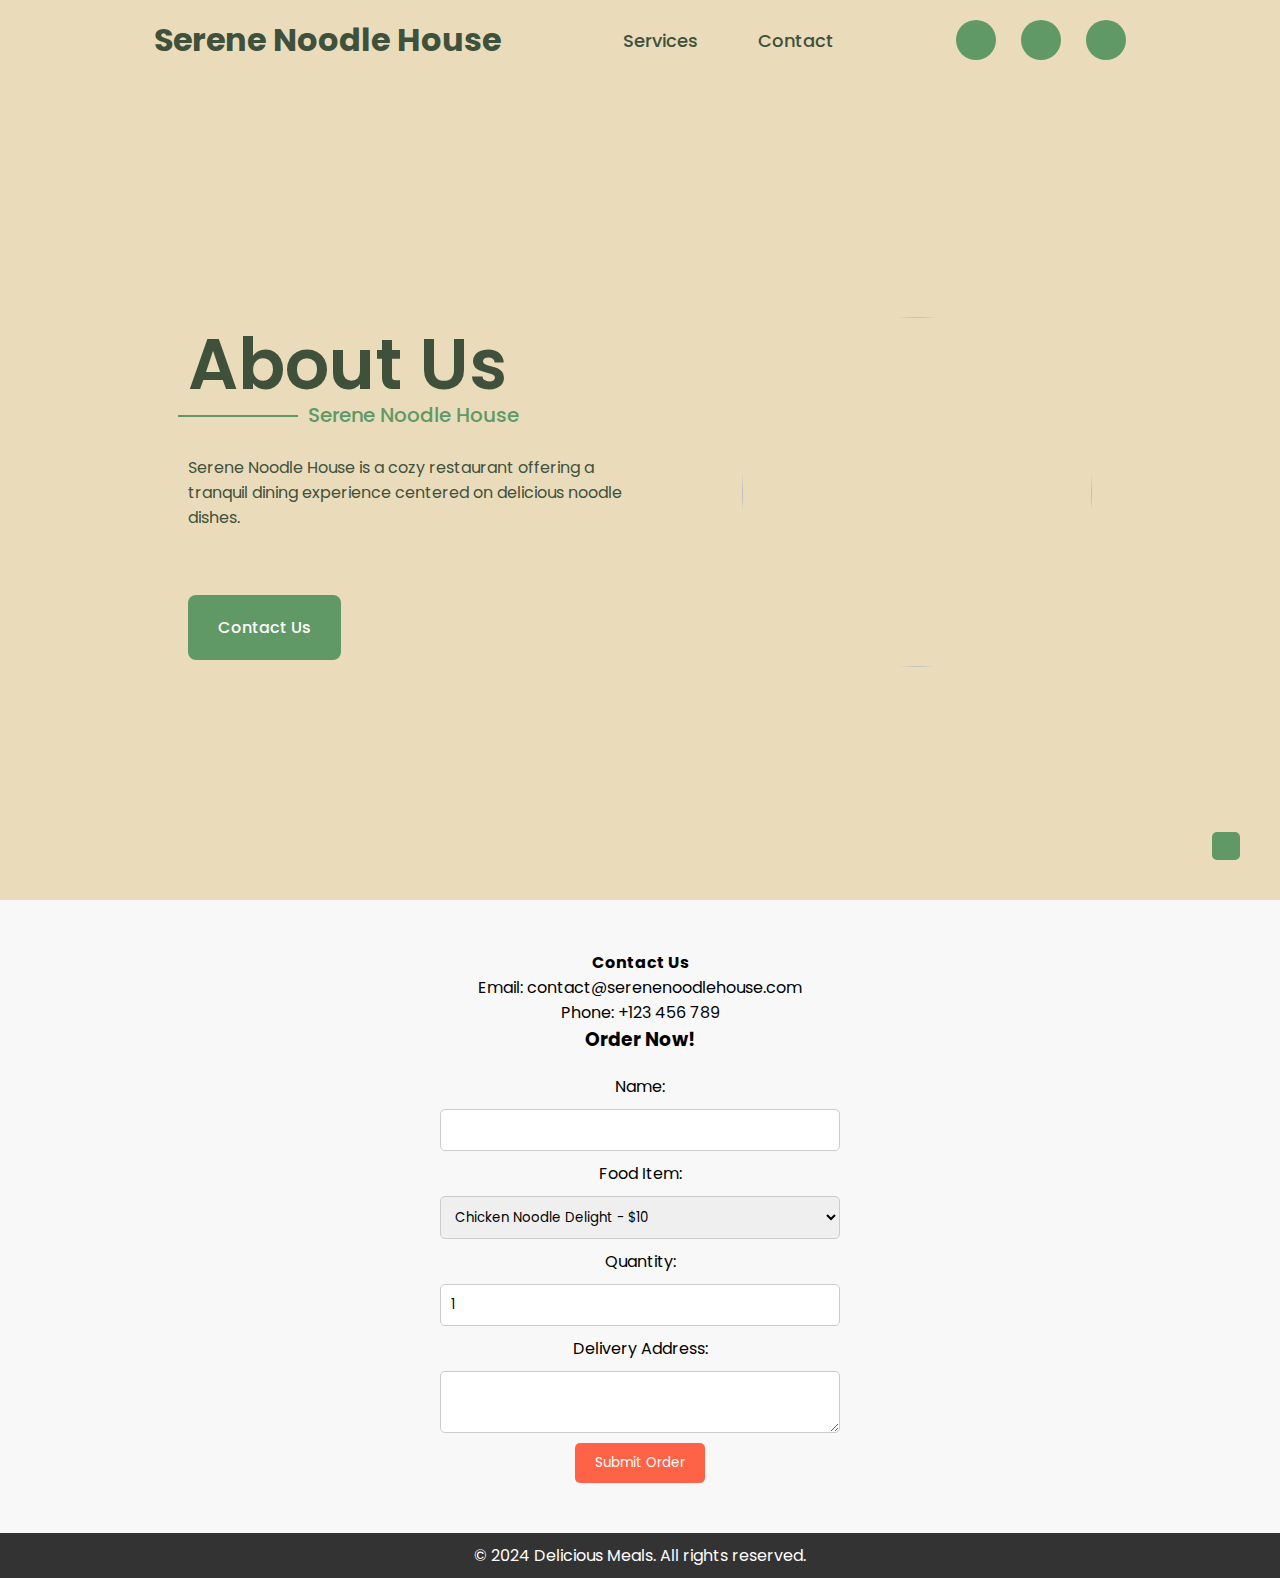
==== about us/index.html @ 3751bb1f "noodles" ====
<!DOCTYPE html>
<html lang="en">

<head>
  <meta charset="UTF-8" />
  <meta name="viewport" content="width=device-width, initial-scale=1.0" />
  <title>about us</title>
  <link rel="stylesheet" href="https://cdnjs.cloudflare.com/ajax/libs/font-awesome/6.5.1/css/all.min.css"
    integrity="sha512-DTOQO9RWCH3ppGqcWaEA1BIZOC6xxalwEsw9c2QQeAIftl+Vegovlnee1c9QX4TctnWMn13TZye+giMm8e2LwA=="
    crossorigin="anonymous" referrerpolicy="no-referrer" />
  <link rel="icon" href="https://img.icons8.com/?size=100&id=TyNGvLw5sGuG&format=png&color=000000">
  <link rel="stylesheet" href="styles.css" />
</head>

<body>
  <i class="fa-solid fa-sun"></i>

  <header>
    <h2>Serene Noodle House</h2>
    <ul class="menu" id="menu">
      <li><a href="#">Services</a></li>
      <li><a href="#contact">Contact</a></li>
    </ul>

    <div class="social_icons">
      <i class="fa-brands fa-behance"></i>
      <i class="fa-brands fa-instagram"></i>
      <i class="fa-brands fa-x-twitter"></i>
    </div>

    <div class="bars">
      <i class="fa-solid fa-bars"></i>
    </div>
  </header>

  <div class="hero">
    <div class="hero_detail">
      <h1>About Us</h1>
      <h2 id="element">Serene Noodle House</h2>
      <br />
      <p>
        Serene Noodle House is a cozy restaurant offering a tranquil dining experience centered on delicious noodle
        dishes.
      </p>

      <button>Contact Us</button>
    </div>
    <div class="hero-image">
      <img
        src="https://static.vecteezy.com/system/resources/previews/010/834/006/non_2x/instant-noodles-with-grilled-chicken-meat-in-black-bowl-isolated-top-view-png.png" />
    </div>
  </div>

  <section id="contact">
    <p style="font-weight: bold;">Contact Us</p>
    <p>Email: contact@serenenoodlehouse.com</p>
    <p>Phone: +123 456 789</p>

    <h3>Order Now!</h3>
    <form id="order-form">
      <label for="name">Name:</label>
      <input type="text" id="name" name="name" required>

      <label for="food">Food Item:</label>
      <select id="food" name="food" required>
        <option value="Delight">Chicken Noodle Delight - $10</option>
        <option value="Savory">Savory Chicken Ramen - $15</option>
        <option value="Hearty">Hearty Chicken Bow - $20</option>
      </select>

      <label for="quantity">Quantity:</label>
      <input type="number" id="quantity" name="quantity" min="1" value="1" required>

      <label for="address">Delivery Address:</label>
      <textarea id="address" name="address" required></textarea>

      <button type="submit">Submit Order</button>
    </form>

    <div id="order-summary"></div>
  </section>

  <footer>
    <p>&copy; 2024 Delicious Meals. All rights reserved.</p>
  </footer>

  <script src="https://unpkg.com/typed.js@2.1.0/dist/typed.umd.js"></script>
  <script>
    let bars = document.querySelector(".bars");
    let menu = document.querySelector("#menu");

    bars.addEventListener("click", () => {
      menu.classList.toggle("mobile-menu");
    });

    const sun = document.querySelector(".fa-sun");

    sun.addEventListener("click", () => {
      document.body.classList.toggle("dark-mode");
    });

    var typed = new Typed("#element", {
      strings: ["Serene Noodle House.", "where every bowl is a journey of flavor!"],
      startDelay: 1000,
      typeSpeed: 50,
      backSpeed: 80,
      loop: true,
      loopCount: Infinity,
    });

    // Handle form submission for order
    document.getElementById("order-form").addEventListener("submit", function (e) {
      e.preventDefault();

      // Get form values
      const name = document.getElementById("name").value;
      const food = document.getElementById("food").value;
      const quantity = document.getElementById("quantity").value;
      const address = document.getElementById("address").value;

      // Calculate total price
      let price = 0;
      if (food === "Delight") price = 10;
      if (food === "Savory") price = 15;
      if (food === "Hearty") price = 20;
      const totalPrice = price * quantity;

      // Display order summary
      const summary = `
        <h3>Order Summary</h3>
        <p><strong>Name:</strong> ${name}</p>
        <p><strong>Food Item:</strong> ${food}</p>
        <p><strong>Quantity:</strong> ${quantity}</p>
        <p><strong>Total Price:</strong> $${totalPrice}</p>
        <p><strong>Delivery Address:</strong> ${address}</p>
    `;
      const orderSummary = document.getElementById("order-summary");
      orderSummary.innerHTML = summary;
      orderSummary.style.display = "block";
    });

  </script>
</body>

</html>
---- about us/styles.css ----
@import url("https://fonts.googleapis.com/css2?family=Poppins:ital,wght@0,100;0,200;0,300;0,400;0,500;0,600;0,700;0,800;0,900;1,100;1,200;1,300;1,400;1,500;1,600;1,700;1,800;1,900&display=swap");

* {
  margin: 0;
  padding: 0;
  box-sizing: border-box;
  font-family: "poppins", sans-serif;
}

a {
  text-decoration: none;
}

ul,
ol {
  list-style: none;
}

:root {
  --primary-color: #609966;
  --background-color: #eadcbb;
  --nav-background-color: #609966;
  --nav-text-color: #ffffff;
  --text-color: #40513b;
}

body {
  background-color: var(--background-color);
}

.dark-mode {
  --background-color: #222;
  --text-color: #fff;

}

.fa-sun {
  position: fixed;
  right: 40px;
  bottom: 40px;
  padding: 14px;
  background-color: var(--primary-color);
  font-size: 1.5rem;
  color: #fff;
  border-radius: 5px;
  cursor: pointer;
}

header {
  display: flex;
  justify-content: space-between;
  align-items: center;
  height: 80px;
  padding: 0 12%;
  position: absolute;
  top: 0;
  left: 0;
  width: 100%;
  transition: all 1s;
  z-index: 999;
}

h2 {
  color: var(--text-color);
  font-size: 600;
  font-size: 2rem;
}

header ul {
  display: flex;
  align-items: center;
  gap: 20px;
}

header ul li a {
  color: var(--text-color);
  font-size: 18px;
  font-weight: 500;
  margin: 0 20px;
  cursor: pointer;

  position: relative;
  transition: 0.1s ease-in-out;
}

header ul li:hover a {
  color: var(--primary-color);
}

header ul li a::after {
  content: "";
  position: absolute;
  top: 110%;
  left: 0;
  height: 2px;
  width: 0%;

  border-radius: 5rem;
  background-color: var(--primary-color);
  transition: all 0.5s ease-in-out;
}

header ul li:hover a::after {
  width: 100%;
}

header .social_icons {
  display: flex;
  align-items: center;
  gap: 25px;
}

header .social_icons i {
  border-radius: 50%;
  height: 40px;
  width: 40px;
  background-color: var(--primary-color);
  cursor: pointer;
  display: flex;
  align-items: center;
  justify-content: center;
  color: #fff;
  transition: all 0.15s ease-in;
}

header .social_icons i:hover {
  transform: scale(1.1);
}

.bars {
  display: none;
  cursor: pointer;
}

.hero {
  width: 100%;
  min-height: 90vh;
  margin-top: 10vh;

  display: flex;
  justify-content: space-around;
  align-items: center;
  padding: 0 12%;
}

.hero_detail {
  width: 50%;
  margin: 0;
  position: relative;
}

.hero_detail h1 {
  font-size: 70px;
  font-weight: 600;
  line-height: 70px;
  color: var(--text-color);
}

.hero_detail h2 {
  display: inline;
  font-size: 20px;
  font-weight: 500;
  color: var(--primary-color);
  margin-left: 120px;
  position: relative;
}

.hero_detail h2::after {
  content: "";
  position: absolute;
  top: 50%;
  left: -130px;
  height: 2px;
  width: 120px;
  background-color: var(--primary-color);
}

.hero_detail p {
  font-size: 16px;
  margin: 25px 0;
  width: 90%;
  color: var(--text-color);
}

.hero_detail button {
  margin-top: 40px;
  background: var(--primary-color);
  padding: 20px 30px;
  border: none;
  font-size: 1.3rem;
  color: #fff;
  font-weight: 500;
  font-size: 16px;
  border-radius: 8px;
  cursor: pointer;
}

.hero_detail button i {
  margin-left: 10px;
  color: var(--primary-color);
}

.hero-image {
  position: relative;
}

img {
  width: 350px;
  height: 350px;
  border-radius: 50%;
  object-fit: cover;
}

/* Contact Section Styles */
#contact {
  background-color: #f8f8f8;
  padding: 50px 20px;
  text-align: center;
}

form {
  display: flex;
  flex-direction: column;
  align-items: center;
  margin-top: 20px;
}

input,
select,
textarea {
  padding: 10px;
  margin: 10px 0;
  width: 80%;
  max-width: 400px;
  border: 1px solid #ccc;
  border-radius: 5px;
}

button {
  background-color: #ff6347;
  color: white;
  padding: 10px 20px;
  border: none;
  border-radius: 5px;
  cursor: pointer;
}

button:hover {
  background-color: #ff4500;
}

#order-summary {
  margin-top: 20px;
  padding: 20px;
  background-color: #f4f4f4;
  border-radius: 8px;
  display: none;
  text-align: center;
}

/* Footer Styles */
footer {
  background-color: #333;
  color: white;
  padding: 10px;
  text-align: center;
}

@media (max-width: 1100px) {
  .social_icons {
    display: none;
  }

  .hero_detail h1 {
    font-size: 55px;
  }

  .menu {
    position: absolute;
    flex-direction: column;
    justify-content: center;
    align-items: center;
    top: 80%;
    right: 10%;
    background-color: var(--nav-background-color);
    border-radius: 20px;
    height: 0;
    overflow: hidden;
    transition: all .5s ease-in-out;
  }

  header ul li a {
    color: var(--nav-text-color);
  }

  header ul li:hover a {
    color: var(--nav-text-color);
  }

  .mobile-menu {
    height: 250px;
    padding: 20px 40px;
  }

  .bars {
    display: block;
    font-size: 20px;
    padding: 8px 12px;
    background-color: var(--primary-color);
    font-size: 1.3rem;
    color: #fff;
    border-radius: 5px;
  }

  header .social_icons {
    display: none;
  }
}

@media (max-width: 1000px) {
  .hero_detail {
    margin: 0;
  }
}

@media (max-width: 900px) {
  .hero_detail h1 {
    font-size: 80px;
    line-height: 90px;
  }

  .hero_detail h2 {
    font-size: 20px;
    font-weight: 300;
  }

  .hero {
    flex-direction: column;
    padding-top: 120px;
    justify-content: center;
    text-align: center;
    gap: 3rem;
  }

  .hero_detail {
    width: 100%;
  }

  .hero-image img {
    width: 250px;
    height: 250px;
  }
}

@media (max-width: 600px) {
  .hero_detail h1 {
    font-size: 60px;
    line-height: 70px;
  }

  .hero_detail h2 {
    font-size: 14px;
  }

  .fa-sun {
    right: 20px;
    bottom: 10px;
  }
}
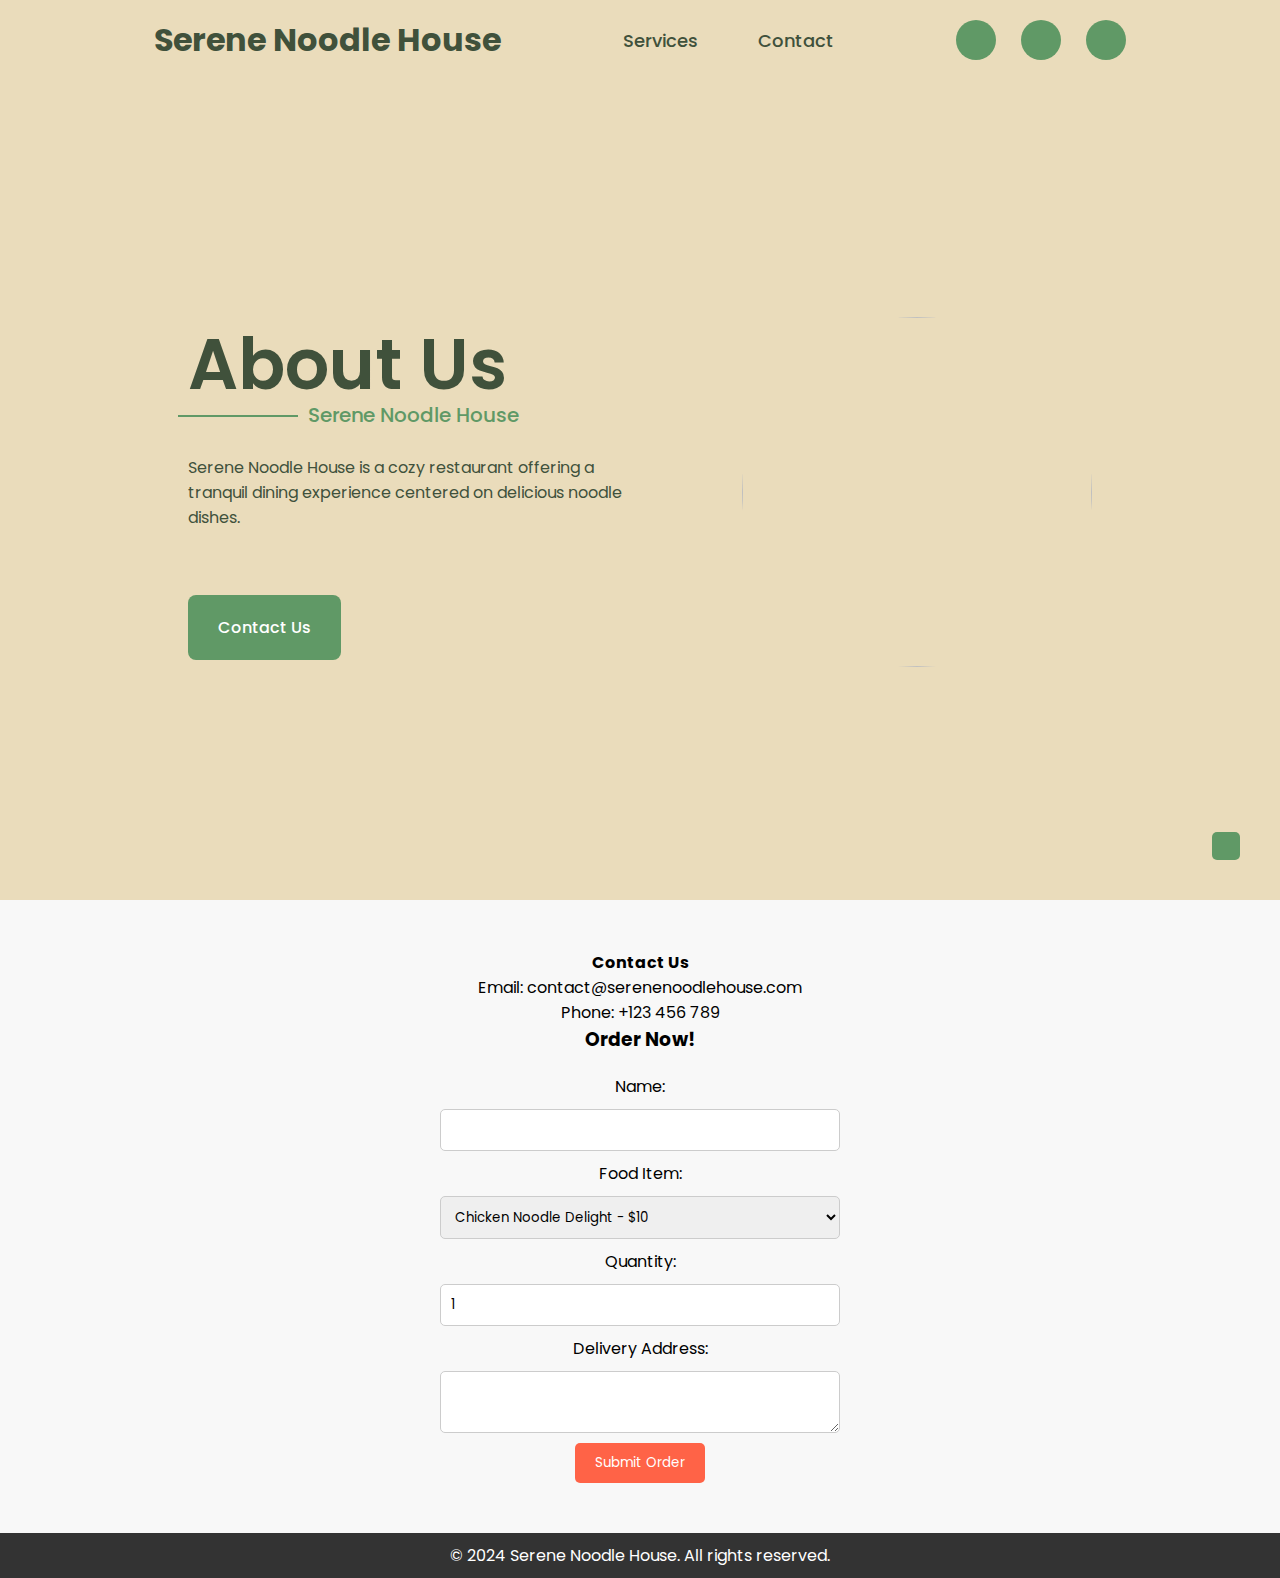
==== commit a86734ac: "noodles" ====
--- a/about us/index.html
+++ b/about us/index.html
@@ -81,7 +81,7 @@
   </section>
 
   <footer>
-    <p>&copy; 2024 Delicious Meals. All rights reserved.</p>
+    <p>&copy; 2024 Serene Noodle House. All rights reserved.</p>
   </footer>
 
   <script src="https://unpkg.com/typed.js@2.1.0/dist/typed.umd.js"></script>
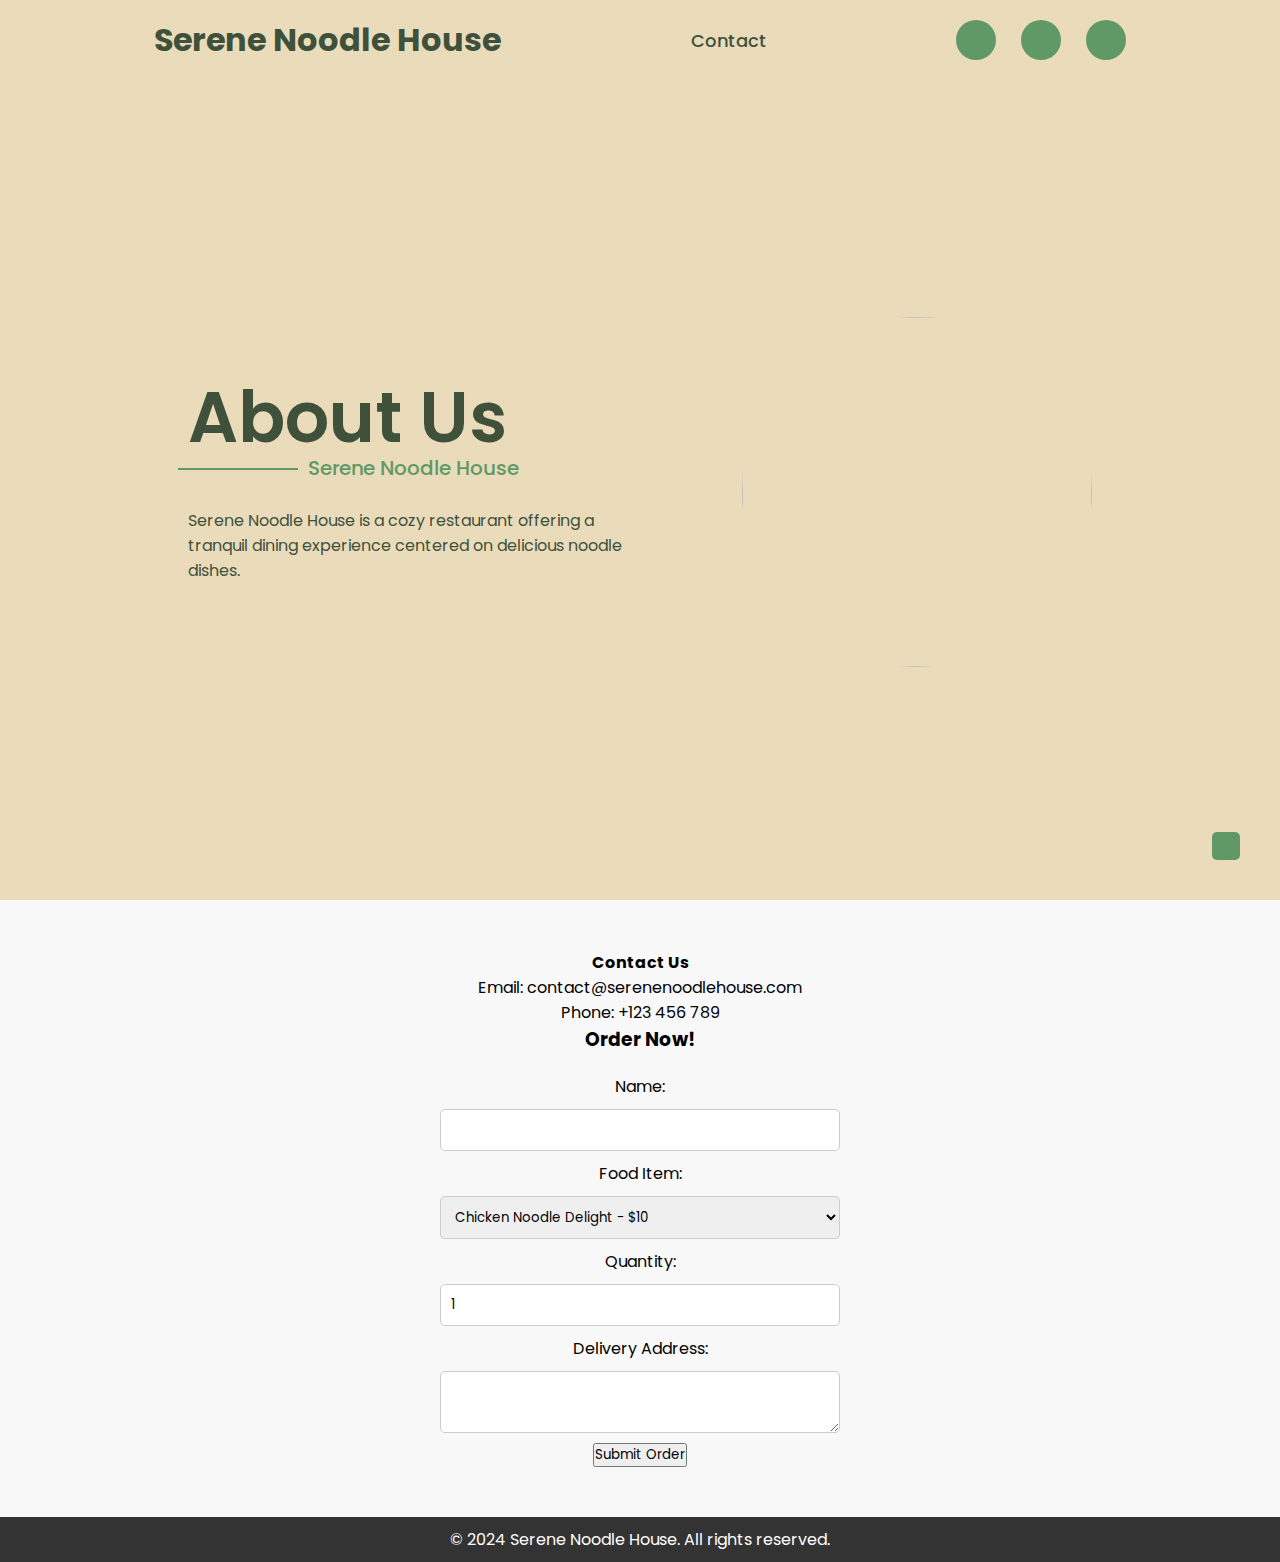
==== commit 9597af9e: "noodles" ====
--- a/about us/index.html
+++ b/about us/index.html
@@ -18,7 +18,6 @@
   <header>
     <h2>Serene Noodle House</h2>
     <ul class="menu" id="menu">
-      <li><a href="#">Services</a></li>
       <li><a href="#contact">Contact</a></li>
     </ul>
 
@@ -42,8 +41,6 @@
         Serene Noodle House is a cozy restaurant offering a tranquil dining experience centered on delicious noodle
         dishes.
       </p>
-
-      <button>Contact Us</button>
     </div>
     <div class="hero-image">
       <img
--- a/about us/styles.css
+++ b/about us/styles.css
@@ -234,19 +234,6 @@
   max-width: 400px;
   border: 1px solid #ccc;
   border-radius: 5px;
-}
-
-button {
-  background-color: #ff6347;
-  color: white;
-  padding: 10px 20px;
-  border: none;
-  border-radius: 5px;
-  cursor: pointer;
-}
-
-button:hover {
-  background-color: #ff4500;
 }
 
 #order-summary {
